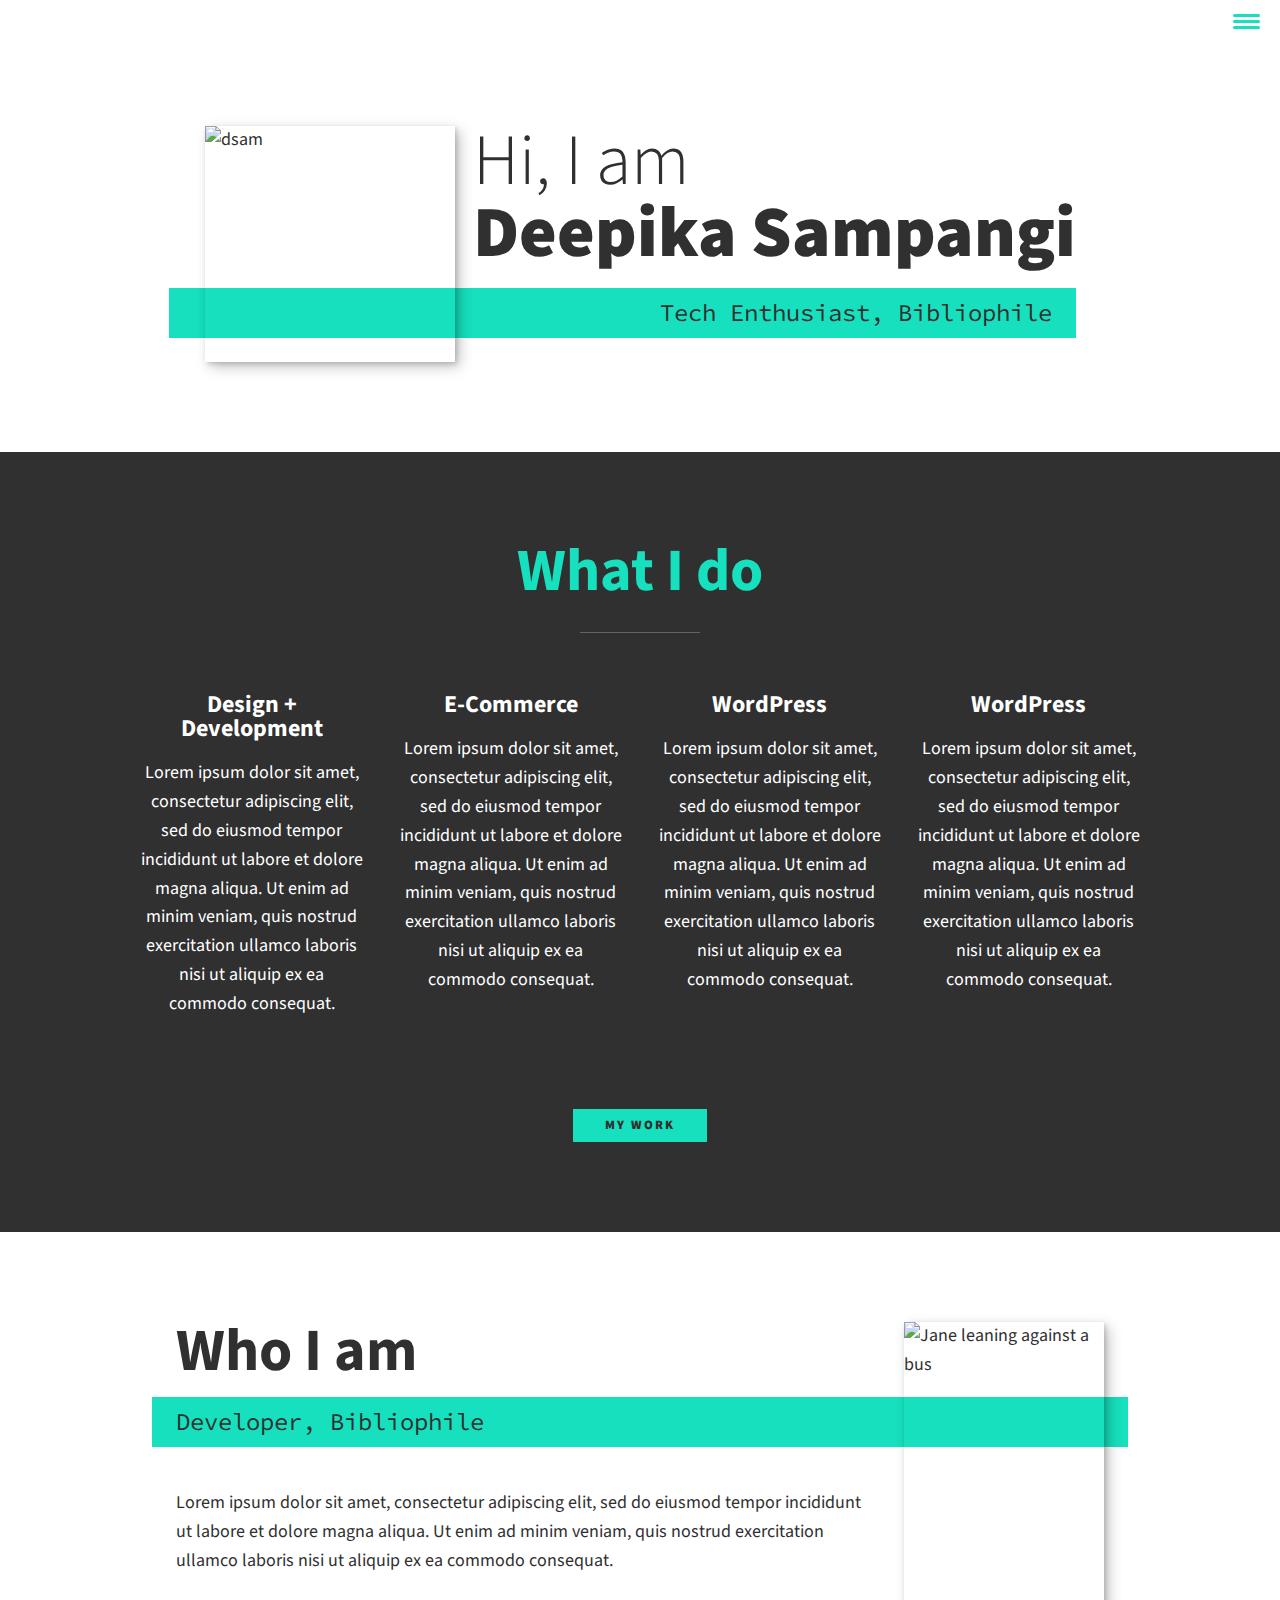
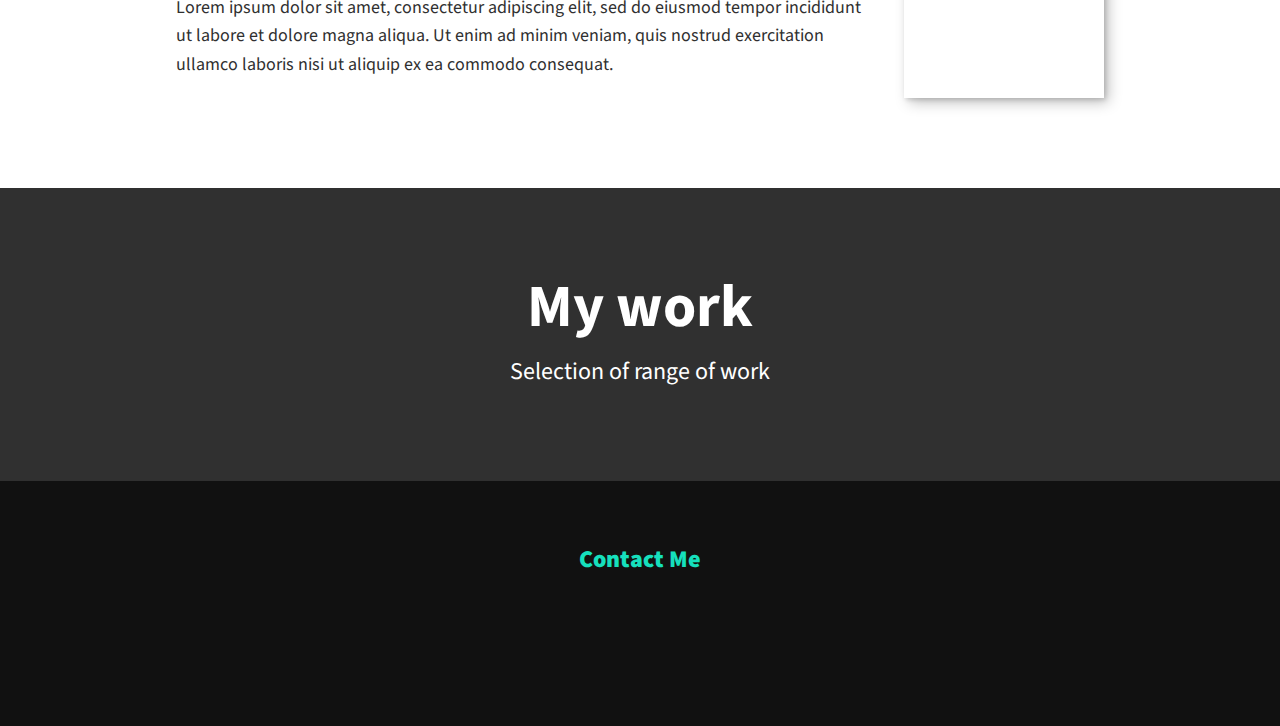
==== index.html @ e36e30cf "my-portfolio-setup" ====
<!DOCTYPE html>
<html lang="en">
    <head>
        <meta charset="UTF-8">
        <meta name="viewport" content="width=device-width, initial-scale=1.0">
        <title>DSAM Portfolio Website</title>
        <link rel="stylesheet" href="https://cdnjs.cloudflare.com/ajax/libs/normalize/7.0.0/normalize.min.css">
        <link rel="stylesheet" href="https://cdnjs.cloudflare.com/ajax/libs/font-awesome/5.11.2/css/all.css" integrity="sha256-46qynGAkLSFpVbEBog43gvNhfrOj+BmwXdxFgVK/Kvc=" crossorigin="anonymous" />  
        
        <!-- Update these with your own fonts -->
        <link href="https://fonts.googleapis.com/css?family=Source+Code+Pro:400,900|Source+Sans+Pro:300,900&display=swap" rel="stylesheet">
        
        <link rel="stylesheet" href="css/style.css">

    </head>
    <body>
        <header>
            <div class="logo">
                <img src="img/devjane.png" alt="">
            </div>
            <button class="nav-toggle" aria-label="toggle navigation">
                <span class="hamburger"></span>
            </button>
            <nav class="nav">
                <ul class="nav__list">
                    <li class="nav__item"><a href="#home" class="nav__link">Home</a></li>
                    <li class="nav__item"><a href="#services" class="nav__link">My Services</a></li>
                    <li class="nav__item"><a href="#about" class="nav__link">About me</a></li>
                    <li class="nav__item"><a href="#work" class="nav__link">My Work</a></li>
                </ul>
            </nav>
        </header>
        
        <!-- Introduction -->
        <section class="intro" id="home">
            <h1 class="section__title section__title--intro">
                Hi, I am <strong>Deepika Sampangi</strong>
            </h1>
            <p class="section__subtitle section__subtitle--intro">Tech Enthusiast, Bibliophile</p>
            <img src="img/dsam.jpg" alt="dsam" class="intro__img">
        </section>
        
        
        <!-- My services -->
        <section class="my-services" id="services">
            <h2 class="section__title section__title--services">What I do</h2>
            <div class="services">
                <div class="service">
                    <h3>Design + Development</h3>
                    <p>Lorem ipsum dolor sit amet, consectetur adipiscing elit, sed do eiusmod tempor incididunt ut labore et dolore magna aliqua. Ut enim ad minim veniam, quis nostrud exercitation ullamco laboris nisi ut aliquip ex ea commodo consequat.</p>
                </div> <!-- / service -->
                
                <div class="service">
                    <h3>E-Commerce</h3>
                    <p>Lorem ipsum dolor sit amet, consectetur adipiscing elit, sed do eiusmod tempor incididunt ut labore et dolore magna aliqua. Ut enim ad minim veniam, quis nostrud exercitation ullamco laboris nisi ut aliquip ex ea commodo consequat.</p>
                </div> <!-- / service -->
                
                <div class="service">
                    <h3>WordPress</h3>
                    <p>Lorem ipsum dolor sit amet, consectetur adipiscing elit, sed do eiusmod tempor incididunt ut labore et dolore magna aliqua. Ut enim ad minim veniam, quis nostrud exercitation ullamco laboris nisi ut aliquip ex ea commodo consequat.</p>
                </div> <!-- / service -->

                <div class="service">
                    <h3>WordPress</h3>
                    <p>Lorem ipsum dolor sit amet, consectetur adipiscing elit, sed do eiusmod tempor incididunt ut labore et dolore magna aliqua. Ut enim ad minim veniam, quis nostrud exercitation ullamco laboris nisi ut aliquip ex ea commodo consequat.</p>
                </div> <!-- / service -->
            </div> <!-- / services -->
            
            <a href="#work" class="btn">My Work</a>
        </section>
        
        
        <!-- About me -->
        <section class="about-me" id="about">
           <h2 class="section__title section__title--about">Who I am</h2>
           <p class="section__subtitle section__subtitle--about">Developer, Bibliophile</p>
           
           <div class="about-me__body">
               <p>Lorem ipsum dolor sit amet, consectetur adipiscing elit, sed do eiusmod tempor incididunt ut labore et dolore magna aliqua. Ut enim ad minim veniam, quis nostrud exercitation ullamco laboris nisi ut aliquip ex ea commodo consequat.</p>
               <p>Lorem ipsum dolor sit amet, consectetur adipiscing elit, sed do eiusmod tempor incididunt ut labore et dolore magna aliqua. Ut enim ad minim veniam, quis nostrud exercitation ullamco laboris nisi ut aliquip ex ea commodo consequat.</p>
           </div>
           
           <img src="img/dsam.jpg" alt="Jane leaning against a bus" class="about-me__img">
        </section>
        
        <!-- My Work -->
        <section class="my-work" id="work">
            <h2 class="section__title">My work</h2>
            <p class="section__subtitle">Selection of range of work</p>
            
            <div class="portfolio">
                <!-- Portfolio item 01 -->
                <a href="portfolio_item.html" class="portfolio__item">
                    <img src="img/work-1.jpg" alt="" class="portfolio__img">
                </a>
                
                <!-- Portfolio item 02 -->
                <a href="portfolio_item.html" class="portfolio__item">
                    <img src="img/work-2.jpg" alt="" class="portfolio__img">
                </a>
                
                <!-- Portfolio item 03 -->
                <a href="portfolio_item.html" class="portfolio__item">
                    <img src="img/work-3.jpg" alt="" class="portfolio__img">
                </a>
                
                <!-- Portfolio item 04 -->
                <a href="portfolio_item.html" class="portfolio__item">
                    <img src="img/work-4.jpg" alt="" class="portfolio__img">
                </a>
                
                <!-- Portfolio item 05 -->
                <a href="portfolio_item.html" class="portfolio__item">
                    <img src="img/work-5.jpg" alt="" class="portfolio__img">
                </a>
                
                <!-- Portfolio item 06 -->
                <a href="portfolio_item.html" class="portfolio__item">
                    <img src="img/work-6.jpg" alt="" class="portfolio__img">
                </a>
                
                </a>
            </div>
        </section>
        
        
        <!-- Footer -->
        <footer class="footer">
            <!-- replace with your own email address -->
            <div class="footer__link">Contact Me</div>
            <ul class="social-list">
                <li class="social-list__item"><a class="social-list__link" href="mailto:deepikasampangi@gmail.com"><i class="fab fa-google"></i></a></li>
                <li class="social-list__item"><a class="social-list__link" href="https://github.com/DeepikaSampangi"><i class="fab fa-github"></i></a></li>
                <li class="social-list__item"><a class="social-list__link" href="https://www.linkedin.com/in/deepikasampangi/"><i class="fab fa-linkedin"></i></a></li>
            </ul>
        </footer>

        <script src="js/index.js"></script>
        
    </body>
</html>
---- css/style.css ----
*,
*::before,
*::after {
  box-sizing: border-box;
}

/* Custom Properties, update these for your own design */

:root {
  --ff-primary: "Source Sans Pro", sans-serif;
  --ff-secondary: "Source Code Pro", monospace;

  --fw-reg: 300;
  --fw-bold: 900;

  --clr-light: #fff;
  --clr-dark: #303030;
  --clr-accent: #16e0bd;

  --fs-h1: 3rem;
  --fs-h2: 2.25rem;
  --fs-h3: 1.25rem;
  --fs-body: 1rem;

  --bs: 0.25em 0.25em 0.75em rgba(0, 0, 0, 0.25),
    0.125em 0.125em 0.25em rgba(0, 0, 0, 0.15);
}

@media (min-width: 800px) {
  :root {
    --fs-h1: 4.5rem;
    --fs-h2: 3.75rem;
    --fs-h3: 1.5rem;
    --fs-body: 1.125rem;
  }
}

/* General styles */

html {
  scroll-behavior: smooth;
}

body {
  background: var(--clr-light);
  color: var(--clr-dark);
  margin: 0;
  font-family: var(--ff-primary);
  font-size: var(--fs-body);
  line-height: 1.6;
}

section {
  padding: 5em 2em;
}

img {
  display: block;
  max-width: 100%;
}

strong {
  font-weight: var(--fw-bold);
}

:focus {
  outline: 3px solid var(--clr-accent);
  outline-offset: 3px;
}

/* Buttons */

.btn {
  display: inline-block;
  padding: 0.5em 2.5em;
  background: var(--clr-accent);
  color: var(--clr-dark);
  text-decoration: none;
  cursor: pointer;
  font-size: 0.8rem;
  text-transform: uppercase;
  letter-spacing: 2px;
  font-weight: var(--fw-bold);
  transition: transform 200ms ease-in-out;
}

.btn:hover {
  transform: scale(1.1);
}

/* Typography */

h1,
h2,
h3 {
  line-height: 1;
  margin: 0;
}

h1 {
  font-size: var(--fs-h1);
}
h2 {
  font-size: var(--fs-h2);
}
h3 {
  font-size: var(--fs-h3);
}

.section__title {
  margin-bottom: 0.25em;
}

.section__title--intro {
  font-weight: var(--fw-reg);
}

.section__title--intro strong {
  display: block;
}

.section__subtitle {
  margin: 0;
  font-size: var(--fs-h3);
}

.section__subtitle--intro,
.section__subtitle--about {
  background: var(--clr-accent);
  padding: 0.25em 1em;
  font-family: var(--ff-secondary);
  margin-bottom: 1em;
}

.section__subtitle--work {
  color: var(--clr-accent);
  font-weight: var(--fw-bold);
  margin-bottom: 2em;
}

/* header */

header {
  display: flex;
  justify-content: space-between;
  padding: 1em;
}
.logo {
  max-width: 150px;
}

.nav {
  position: fixed;
  background: var(--clr-dark);
  color: var(--clr-light);
  top: 0;
  bottom: 0;
  left: 0;
  right: 0;
  z-index: 100;

  transform: translateX(100%);
  transition: tranform 250ms cubic-bezier(0.5, 0, 0.5, 1);
}

.nav__list {
  list-style: none;
  display: flex;
  height: 100%;
  flex-direction: column;
  justify-content: space-evenly;
  align-items: center;
  margin: 0;
  padding: 0;
}

.nav__link {
  color: inherit;
  font-weight: var(--fw-bold);
  font-size: var(--fs-h3);
  text-decoration: none;
}

.nav__link:hover {
  color: var(--clr-accent);
}

.nav-toggle {
  padding: 0.5em;
  background: transparent;
  border: 0;
  cursor: pointer;
  position: absolute;
  right: 1em;
  top: 1em;
  z-index: 1000;
}

.nav-open .nav {
  transform: translateX(0);
}

.nav-open .nav-toggle {
  position: fixed;
}

.nav-open .hamburger {
  transform: rotate(0.625turn);
}

.nav-open .hamburger::before {
  transform: rotate(90deg) translateX(-6px);
}
.nav-open .hamburger::after {
  opacity: 0;
}

.hamburger {
  display: block;
  position: relative;
}
.hamburger,
.hamburger::before,
.hamburger::after {
  background: var(--clr-accent);
  width: 2em;
  height: 3px;
  border-radius: 1em;
  transition: transform 250ms ease-in-out;
}

.hamburger::before,
.hamburger::after {
  content: "";
  position: absolute;
  left: 0;
  right: 0;
}

.hamburger::before {
  top: 6px;
}
.hamburger::after {
  bottom: 6px;
}

/*  Intro section  */

.intro {
  position: relative;
}

.intro__img {
  box-shadow: var(--bs);
}

.section__subtitle--intro {
  display: inline-block;
}

@media (min-width: 600px) {
  .intro {
    display: grid;
    width: min-content;
    margin: 0 auto;
    grid-column-gap: 1em;
    grid-template-areas:
      "img title"
      "img subtitle";
    grid-template-columns: min-content max-content;
  }

  .intro__img {
    grid-area: img;
    min-width: 250px;
    position: relative;
    z-index: 2;
  }

  .section__subtitle--intro {
    align-self: start;
    grid-column: -1 / 1;
    grid-row: 2;
    text-align: right;
    position: relative;
    left: -1.5em;
    width: calc(100% + 1.5em);
  }
}

/*  My services section  */

.my-services {
  background-color: var(--clr-dark);
  background-image: url(../img/services-bg.jpg);
  background-size: cover;
  /* background-blend-mode: multiply; */
  color: var(--clr-light);
  text-align: center;
}

.section__title--services {
  color: var(--clr-accent);
  position: relative;
}

.section__title--services::after {
  content: "";
  display: block;
  width: 2em;
  height: 1px;
  margin: 0.5em auto 1em;
  background: var(--clr-light);
  opacity: 0.25;
}

.services {
  margin-bottom: 4em;
}

.service {
  max-width: 500px;
  margin: 0 auto;
}

@media (min-width: 800px) {
  .services {
    display: flex;
    max-width: 1000px;
    margin-left: auto;
    margin-right: auto;
  }

  .service + .service {
    margin-left: 2em;
  }
}

.about-me {
  max-width: 1000px;
  margin: 0 auto;
}

.about-me__img {
  box-shadow: var(--bs);
}

@media (min-width: 600px) {
  .about-me {
    display: grid;
    grid-template-columns: 1fr 200px;
    grid-template-areas:
      "title img"
      "subtitle img"
      "text img";
    grid-column-gap: 2em;
  }

  .section__title--about {
    grid-area: title;
  }

  .section__subtitle--about {
    grid-column: 1 / -1;
    grid-row: 2;
    position: relative;
    left: -1em;
    width: calc(100% + 2em);
    padding-left: 1em;
    padding-right: calc(200px + 4em);
  }

  .about-me__img {
    grid-area: img;
    position: relative;
    z-index: 2;
  }
}

/* My Work */

.my-work {
  background-color: var(--clr-dark);
  color: var(--clr-light);
  text-align: center;
}

.portfolio {
  display: grid;
  grid-template-columns: repeat(auto-fit, minmax(500px, 1fr));
}

.portfolio__item {
  background: var(--clr-accent);
  overflow: hidden;
}

.portfolio__img {
  transition: transform 750ms cubic-bezier(0.5, 0, 0.5, 1), opacity 250ms linear;
}

.portfolio__item:focus {
  position: relative;
  z-index: 2;
}

.portfolio__img:hover,
.portfolio__item:focus .portfolio_ {
  transform: scale(1.2);
  opacity: 0.5;
}

/* footer */
.footer {
  background: #111;
  color: var(--clr-accent);
  text-align: center;
  padding: 2.5em 0;
  font-size: var(--fs-h3);
}

.footer a {
  color: inherit;
  text-decoration: none;
}

.footer__link {
  font-weight: var(--fw-bold);
}

/* .footer__link:hover, */
.social-list__link:hover {
  opacity: 0.7;
}

/* .footer__link:hover {
  text-decoration: underline;
} */

.social-list {
  list-style: none;
  display: flex;
  justify-content: center;
  margin: 2em 0 0;
  padding: 0;
}

.social-list__item {
  margin: 0 0.5em;
}

.social-list__link {
  padding: 0.5em;
}

/*  Individual Portfolio Item styles*/

.portfolio-item-individual {
  padding: 0 2em 2em;
  max-width: 1000px;
  margin: 0 auto;
}

.portfolio-item-individual p {
  max-width: 600px;
  margin-left: auto;
  margin-right: auto;
}
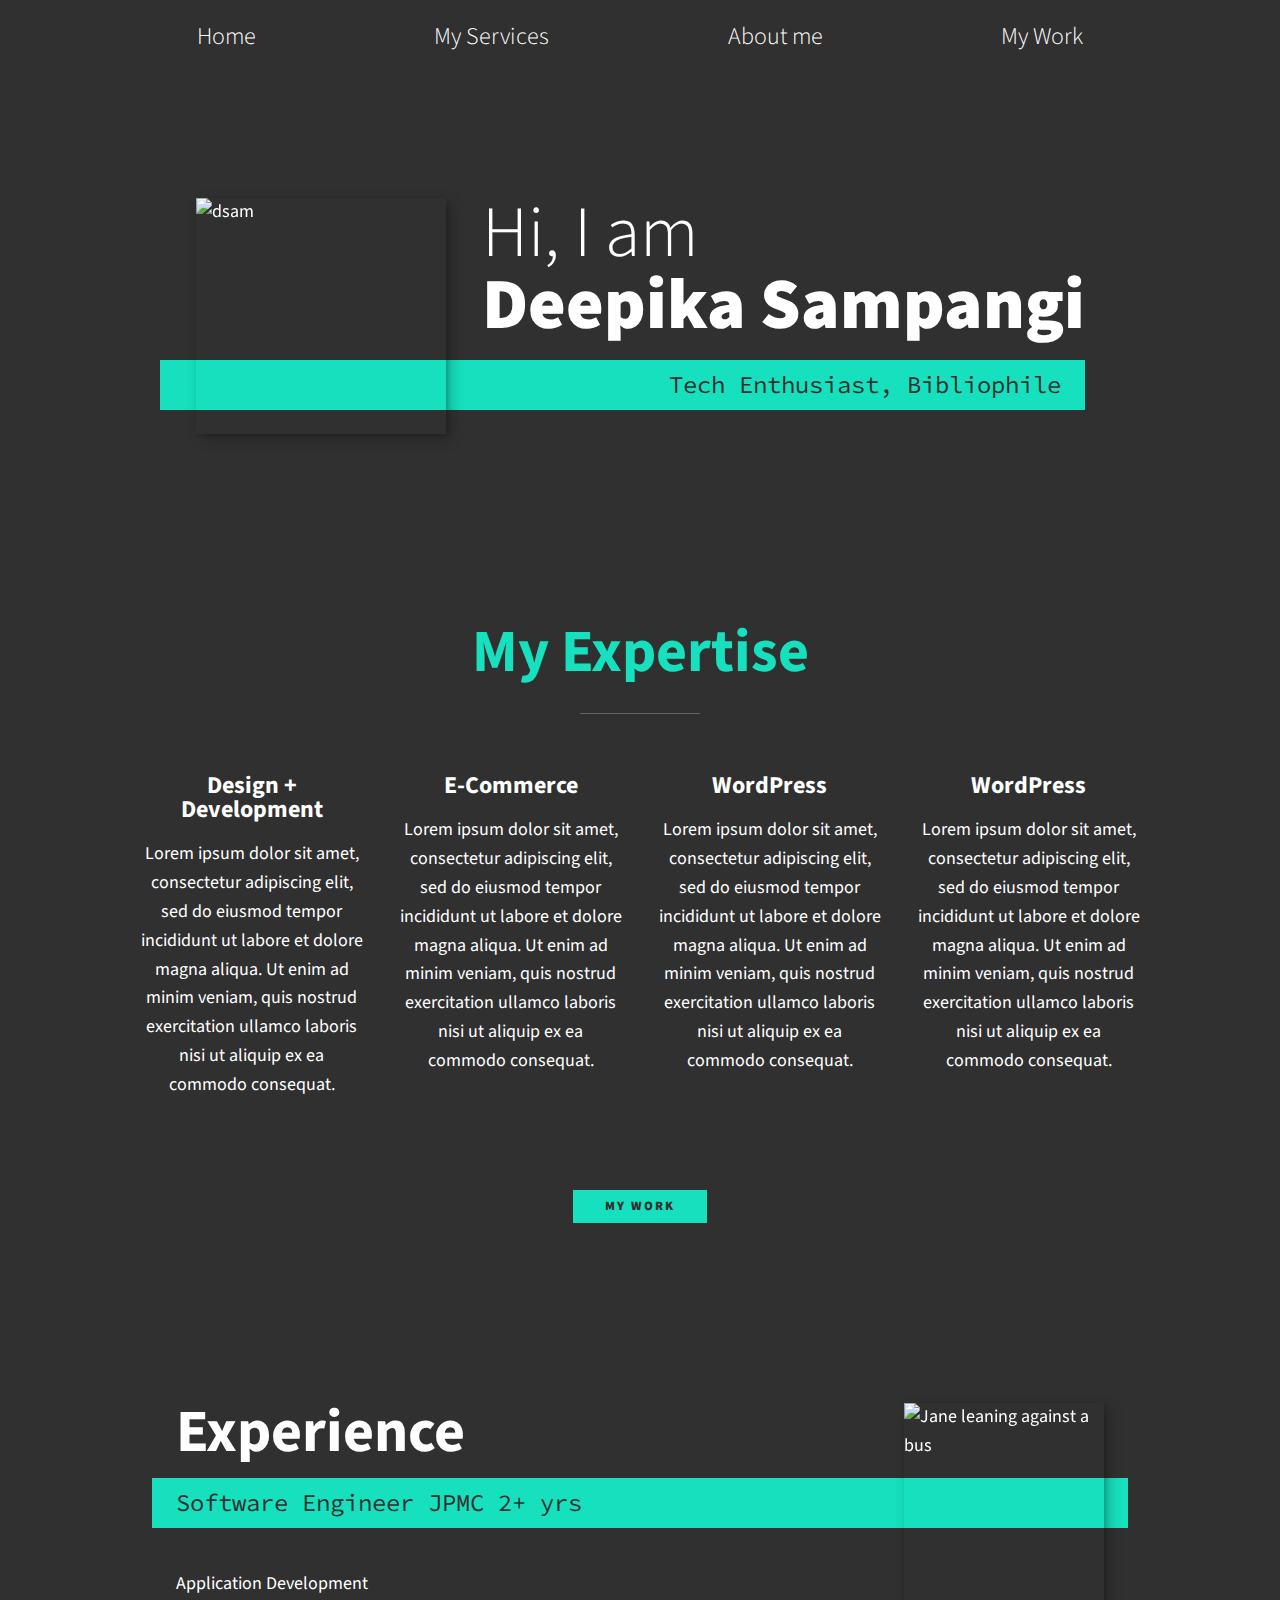
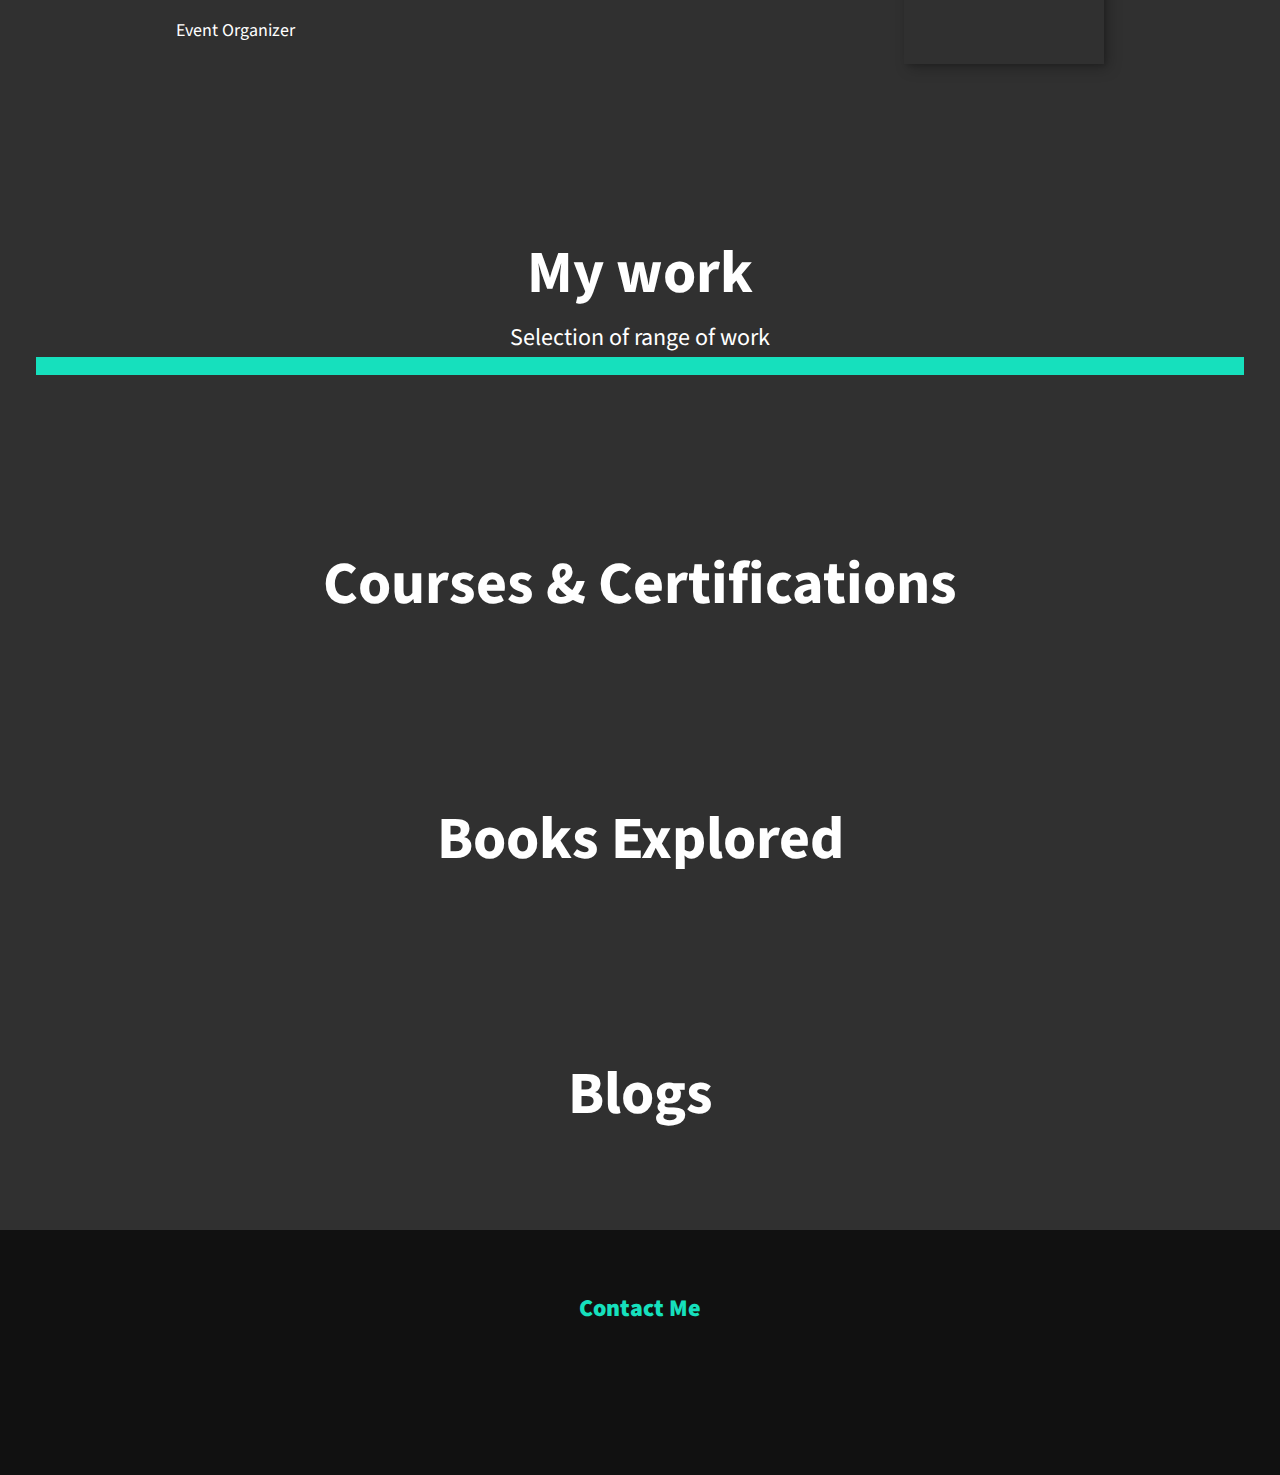
==== commit c5bf5a35: "header changes" ====
--- a/index.html
+++ b/index.html
@@ -15,12 +15,6 @@
     </head>
     <body>
         <header>
-            <div class="logo">
-                <img src="img/devjane.png" alt="">
-            </div>
-            <button class="nav-toggle" aria-label="toggle navigation">
-                <span class="hamburger"></span>
-            </button>
             <nav class="nav">
                 <ul class="nav__list">
                     <li class="nav__item"><a href="#home" class="nav__link">Home</a></li>
@@ -28,7 +22,8 @@
                     <li class="nav__item"><a href="#about" class="nav__link">About me</a></li>
                     <li class="nav__item"><a href="#work" class="nav__link">My Work</a></li>
                 </ul>
-            </nav>
+            </nav>     
+
         </header>
         
         <!-- Introduction -->
@@ -43,7 +38,7 @@
         
         <!-- My services -->
         <section class="my-services" id="services">
-            <h2 class="section__title section__title--services">What I do</h2>
+            <h2 class="section__title section__title--services">My Expertise</h2>
             <div class="services">
                 <div class="service">
                     <h3>Design + Development</h3>
@@ -72,16 +67,18 @@
         
         <!-- About me -->
         <section class="about-me" id="about">
-           <h2 class="section__title section__title--about">Who I am</h2>
-           <p class="section__subtitle section__subtitle--about">Developer, Bibliophile</p>
+           <h2 class="section__title section__title--about">Experience</h2>
+           <p class="section__subtitle section__subtitle--about">Software Engineer JPMC 2+ yrs</p>
            
            <div class="about-me__body">
-               <p>Lorem ipsum dolor sit amet, consectetur adipiscing elit, sed do eiusmod tempor incididunt ut labore et dolore magna aliqua. Ut enim ad minim veniam, quis nostrud exercitation ullamco laboris nisi ut aliquip ex ea commodo consequat.</p>
-               <p>Lorem ipsum dolor sit amet, consectetur adipiscing elit, sed do eiusmod tempor incididunt ut labore et dolore magna aliqua. Ut enim ad minim veniam, quis nostrud exercitation ullamco laboris nisi ut aliquip ex ea commodo consequat.</p>
+               <p>Application Development</p>
+               <p>Event Organizer</p>
            </div>
            
            <img src="img/dsam.jpg" alt="Jane leaning against a bus" class="about-me__img">
+           
         </section>
+        
         
         <!-- My Work -->
         <section class="my-work" id="work">
@@ -91,36 +88,39 @@
             <div class="portfolio">
                 <!-- Portfolio item 01 -->
                 <a href="portfolio_item.html" class="portfolio__item">
-                    <img src="img/work-1.jpg" alt="" class="portfolio__img">
+                    <img src="img/work-5.jpg" alt="" class="portfolio__img">
                 </a>
                 
                 <!-- Portfolio item 02 -->
                 <a href="portfolio_item.html" class="portfolio__item">
-                    <img src="img/work-2.jpg" alt="" class="portfolio__img">
+                    <img src="img/work-5.jpg" alt="" class="portfolio__img">
                 </a>
                 
                 <!-- Portfolio item 03 -->
                 <a href="portfolio_item.html" class="portfolio__item">
-                    <img src="img/work-3.jpg" alt="" class="portfolio__img">
-                </a>
-                
-                <!-- Portfolio item 04 -->
-                <a href="portfolio_item.html" class="portfolio__item">
-                    <img src="img/work-4.jpg" alt="" class="portfolio__img">
-                </a>
-                
-                <!-- Portfolio item 05 -->
-                <a href="portfolio_item.html" class="portfolio__item">
                     <img src="img/work-5.jpg" alt="" class="portfolio__img">
-                </a>
-                
-                <!-- Portfolio item 06 -->
-                <a href="portfolio_item.html" class="portfolio__item">
-                    <img src="img/work-6.jpg" alt="" class="portfolio__img">
                 </a>
                 
                 </a>
             </div>
+        </section>
+
+        <!-- Courses and Certifications -->
+        <section class="my-certs" id="certs">
+            <h2 class="section__title">Courses & Certifications</h2>
+
+        </section>
+
+        <!-- My Books -->
+        <section class="my-books" id="books">
+            <h2 class="section__title">Books Explored</h2>
+
+        </section>
+
+        <!-- Blog Posts -->
+        <section class="my-blogs" id="blogs">
+            <h2 class="section__title">Blogs</h2>
+
         </section>
         
         
--- a/css/style.css
+++ b/css/style.css
@@ -42,7 +42,7 @@
 }
 
 body {
-  background: var(--clr-light);
+  background: var(--clr-dark);
   color: var(--clr-dark);
   margin: 0;
   font-family: var(--ff-primary);
@@ -139,15 +139,11 @@
 }
 
 /* header */
-
 header {
   display: flex;
   justify-content: space-between;
   padding: 1em;
 }
-.logo {
-  max-width: 150px;
-}
 
 .nav {
   position: fixed;
@@ -157,97 +153,37 @@
   bottom: 0;
   left: 0;
   right: 0;
-  z-index: 100;
-
-  transform: translateX(100%);
-  transition: tranform 250ms cubic-bezier(0.5, 0, 0.5, 1);
+  height: fit-content;
 }
 
 .nav__list {
+  position: sticky;
   list-style: none;
   display: flex;
   height: 100%;
-  flex-direction: column;
+  flex-direction: row;
   justify-content: space-evenly;
   align-items: center;
   margin: 0;
-  padding: 0;
+  padding: 1em;
 }
 
 .nav__link {
-  color: inherit;
-  font-weight: var(--fw-bold);
+  font-weight: var(--fw-reg);
   font-size: var(--fs-h3);
   text-decoration: none;
+  color: var(--clr-light);
 }
 
 .nav__link:hover {
   color: var(--clr-accent);
 }
 
-.nav-toggle {
-  padding: 0.5em;
-  background: transparent;
-  border: 0;
-  cursor: pointer;
-  position: absolute;
-  right: 1em;
-  top: 1em;
-  z-index: 1000;
-}
-
-.nav-open .nav {
-  transform: translateX(0);
-}
-
-.nav-open .nav-toggle {
-  position: fixed;
-}
-
-.nav-open .hamburger {
-  transform: rotate(0.625turn);
-}
-
-.nav-open .hamburger::before {
-  transform: rotate(90deg) translateX(-6px);
-}
-.nav-open .hamburger::after {
-  opacity: 0;
-}
-
-.hamburger {
-  display: block;
-  position: relative;
-}
-.hamburger,
-.hamburger::before,
-.hamburger::after {
-  background: var(--clr-accent);
-  width: 2em;
-  height: 3px;
-  border-radius: 1em;
-  transition: transform 250ms ease-in-out;
-}
-
-.hamburger::before,
-.hamburger::after {
-  content: "";
-  position: absolute;
-  left: 0;
-  right: 0;
-}
-
-.hamburger::before {
-  top: 6px;
-}
-.hamburger::after {
-  bottom: 6px;
-}
-
 /*  Intro section  */
 
 .intro {
   position: relative;
+  color: var(--clr-light);
 }
 
 .intro__img {
@@ -256,14 +192,15 @@
 
 .section__subtitle--intro {
   display: inline-block;
+  color: var(--clr-dark);
 }
 
 @media (min-width: 600px) {
   .intro {
     display: grid;
     width: min-content;
-    margin: 0 auto;
-    grid-column-gap: 1em;
+    margin: 4em auto 0.5em;
+    grid-column-gap: 2em;
     grid-template-areas:
       "img title"
       "img subtitle";
@@ -354,6 +291,7 @@
       "subtitle img"
       "text img";
     grid-column-gap: 2em;
+    color: var(--clr-light);
   }
 
   .section__title--about {
@@ -368,6 +306,7 @@
     width: calc(100% + 2em);
     padding-left: 1em;
     padding-right: calc(200px + 4em);
+    color: var(--clr-dark);
   }
 
   .about-me__img {
@@ -387,12 +326,13 @@
 
 .portfolio {
   display: grid;
-  grid-template-columns: repeat(auto-fit, minmax(500px, 1fr));
+  grid-template-columns: repeat(auto-fit, minmax(400px, 2fr));
 }
 
 .portfolio__item {
   background: var(--clr-accent);
   overflow: hidden;
+  padding: 0.5em;
 }
 
 .portfolio__img {
@@ -408,6 +348,30 @@
 .portfolio__item:focus .portfolio_ {
   transform: scale(1.2);
   opacity: 0.5;
+}
+
+/* Courses and Certs section */
+
+.my-certs {
+  background-color: var(--clr-dark);
+  color: var(--clr-light);
+  text-align: center;
+}
+
+/* Books Section */
+
+.my-books {
+  background-color: var(--clr-dark);
+  color: var(--clr-light);
+  text-align: center;
+}
+
+/* Blog Section */
+
+.my-blogs {
+  background-color: var(--clr-dark);
+  color: var(--clr-light);
+  text-align: center;
 }
 
 /* footer */
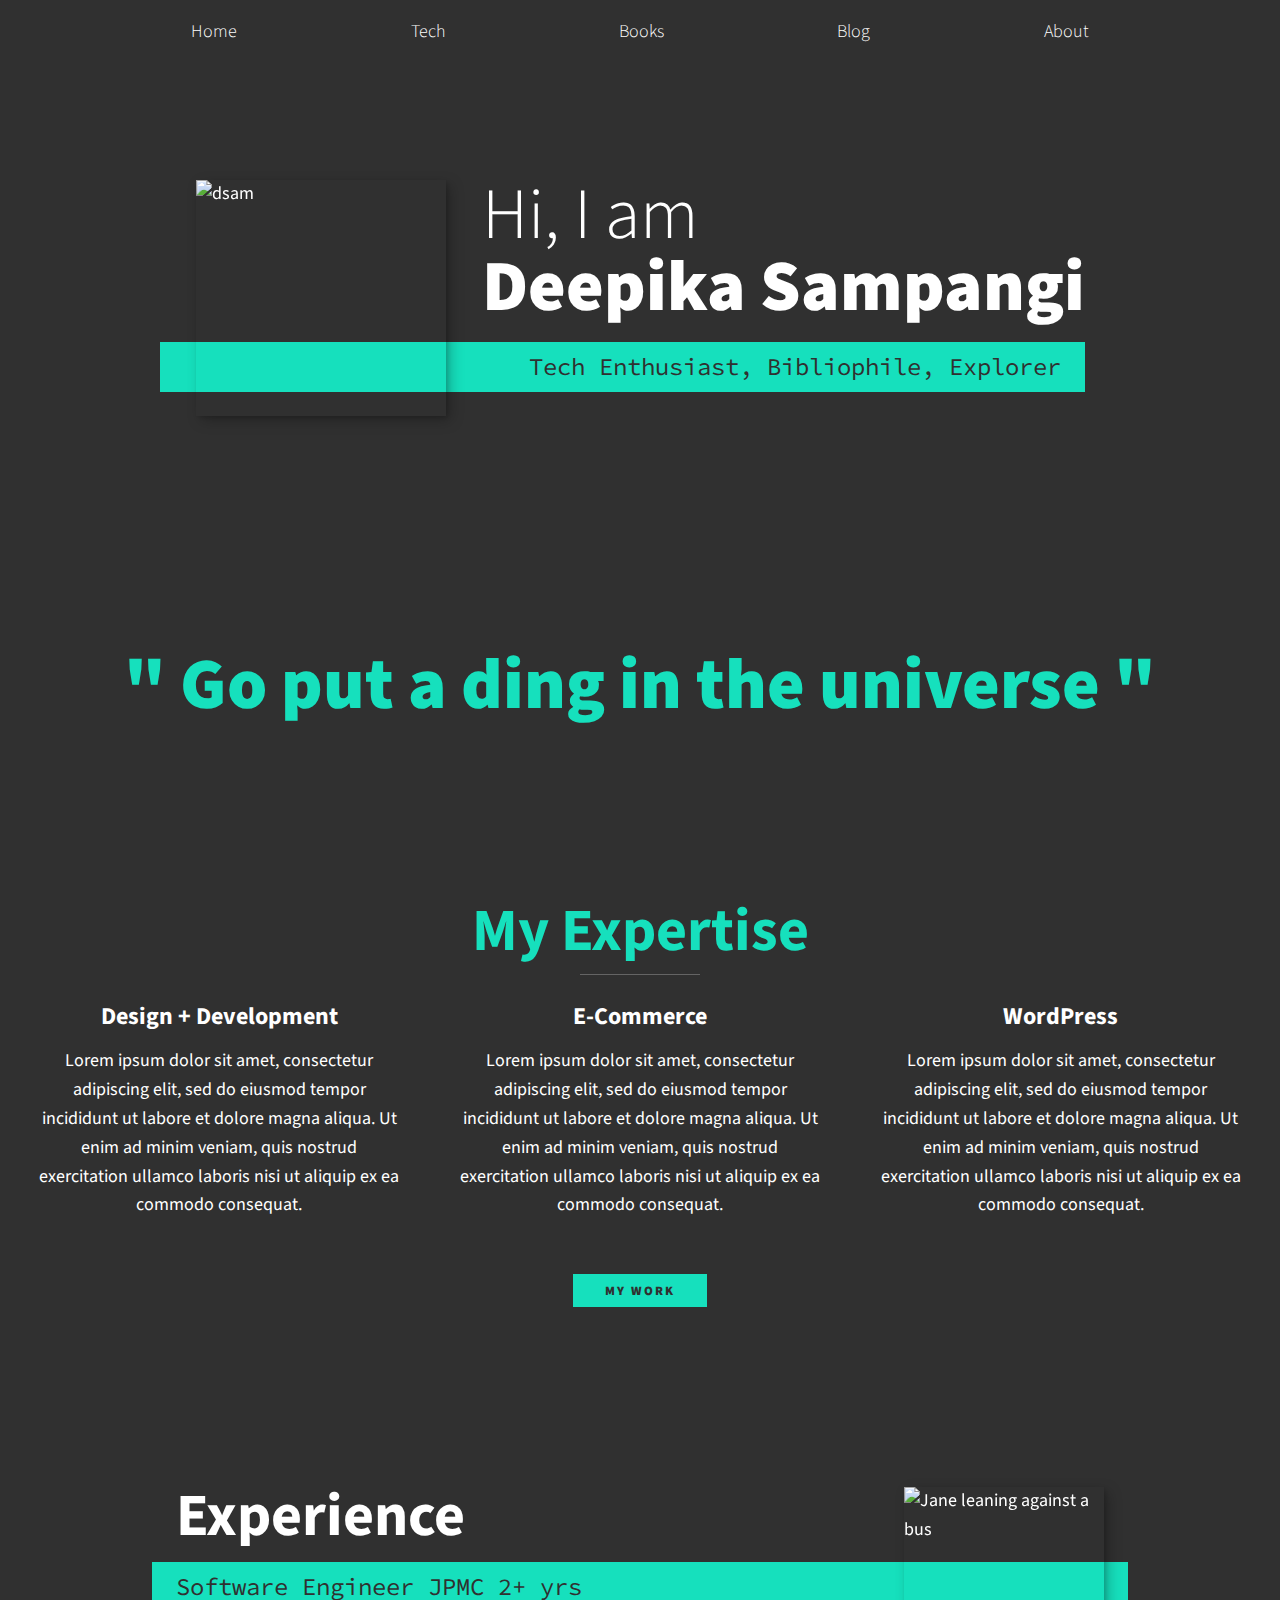
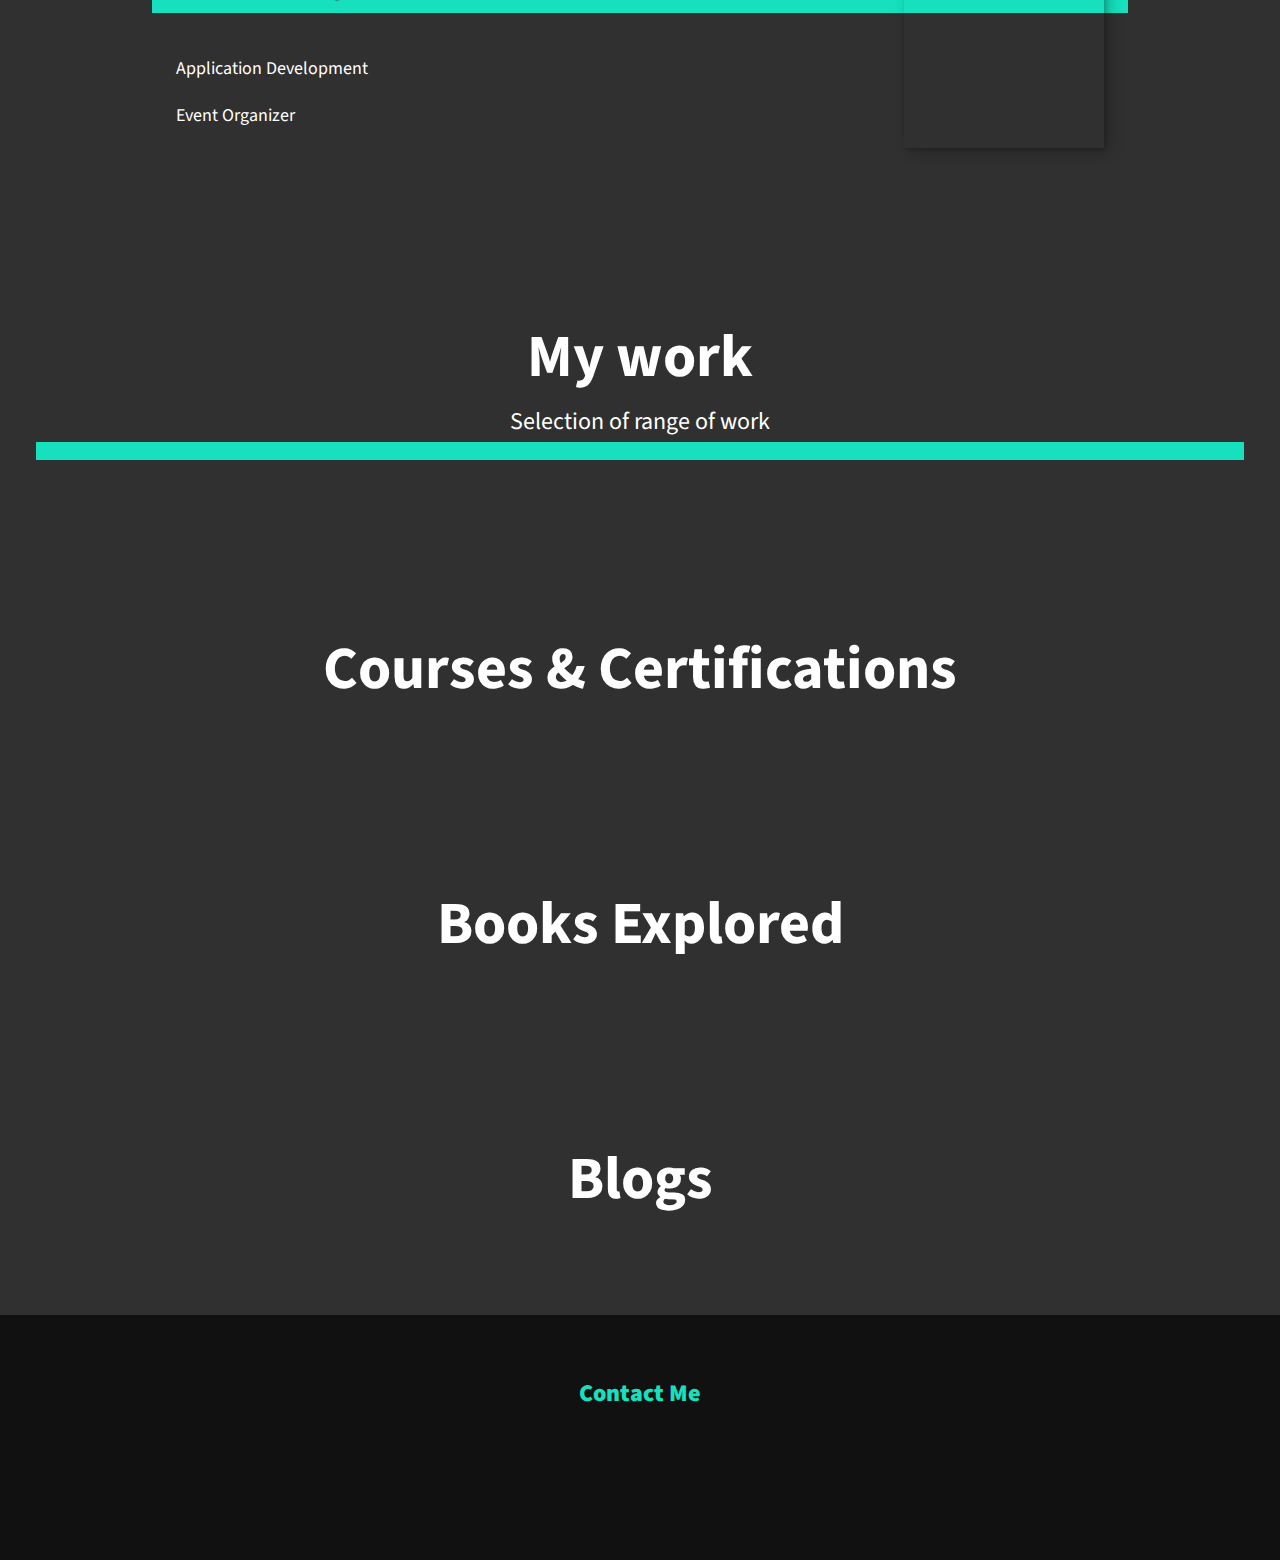
==== commit 6ca38219: "changes to alignment" ====
--- a/index.html
+++ b/index.html
@@ -18,9 +18,10 @@
             <nav class="nav">
                 <ul class="nav__list">
                     <li class="nav__item"><a href="#home" class="nav__link">Home</a></li>
-                    <li class="nav__item"><a href="#services" class="nav__link">My Services</a></li>
-                    <li class="nav__item"><a href="#about" class="nav__link">About me</a></li>
-                    <li class="nav__item"><a href="#work" class="nav__link">My Work</a></li>
+                    <li class="nav__item"><a href="#services" class="nav__link">Tech</a></li>
+                    <li class="nav__item"><a href="#books" class="nav__link">Books</a></li>
+                    <li class="nav__item"><a href="#blog" class="nav__link">Blog</a></li>
+                    <li class="nav__item"><a href="#about" class="nav__link">About</a></li>
                 </ul>
             </nav>     
 
@@ -31,10 +32,16 @@
             <h1 class="section__title section__title--intro">
                 Hi, I am <strong>Deepika Sampangi</strong>
             </h1>
-            <p class="section__subtitle section__subtitle--intro">Tech Enthusiast, Bibliophile</p>
+            
+            <p class="section__subtitle section__subtitle--intro">Tech Enthusiast, Bibliophile, Explorer</p>
             <img src="img/dsam.jpg" alt="dsam" class="intro__img">
         </section>
         
+        <section class="quote" id="quote">
+            <div class="quote">
+                <h1 class="section_quote section__quote--intro"><strong>"  Go put a ding in the universe  "</strong></h1>
+            </div>
+        </section>
         
         <!-- My services -->
         <section class="my-services" id="services">
@@ -55,10 +62,6 @@
                     <p>Lorem ipsum dolor sit amet, consectetur adipiscing elit, sed do eiusmod tempor incididunt ut labore et dolore magna aliqua. Ut enim ad minim veniam, quis nostrud exercitation ullamco laboris nisi ut aliquip ex ea commodo consequat.</p>
                 </div> <!-- / service -->
 
-                <div class="service">
-                    <h3>WordPress</h3>
-                    <p>Lorem ipsum dolor sit amet, consectetur adipiscing elit, sed do eiusmod tempor incididunt ut labore et dolore magna aliqua. Ut enim ad minim veniam, quis nostrud exercitation ullamco laboris nisi ut aliquip ex ea commodo consequat.</p>
-                </div> <!-- / service -->
             </div> <!-- / services -->
             
             <a href="#work" class="btn">My Work</a>
--- a/css/style.css
+++ b/css/style.css
@@ -132,6 +132,12 @@
   margin-bottom: 1em;
 }
 
+.section__quote--intro {
+  color: var(--clr-accent);
+  font-family: var(--ff-primary);
+  text-align: center;
+}
+
 .section__subtitle--work {
   color: var(--clr-accent);
   font-weight: var(--fw-bold);
@@ -170,7 +176,6 @@
 
 .nav__link {
   font-weight: var(--fw-reg);
-  font-size: var(--fs-h3);
   text-decoration: none;
   color: var(--clr-light);
 }
@@ -195,11 +200,11 @@
   color: var(--clr-dark);
 }
 
-@media (min-width: 600px) {
+@media (min-width: 500px) {
   .intro {
     display: grid;
     width: min-content;
-    margin: 4em auto 0.5em;
+    margin: 3em auto;
     grid-column-gap: 2em;
     grid-template-areas:
       "img title"
@@ -246,13 +251,13 @@
   display: block;
   width: 2em;
   height: 1px;
-  margin: 0.5em auto 1em;
+  margin: 0.2em auto 0.5em;
   background: var(--clr-light);
   opacity: 0.25;
 }
 
 .services {
-  margin-bottom: 4em;
+  margin-bottom: 2em;
 }
 
 .service {
@@ -263,13 +268,13 @@
 @media (min-width: 800px) {
   .services {
     display: flex;
-    max-width: 1000px;
+    max-width: 2000px;
     margin-left: auto;
     margin-right: auto;
   }
 
   .service + .service {
-    margin-left: 2em;
+    margin-left: 3em;
   }
 }
 
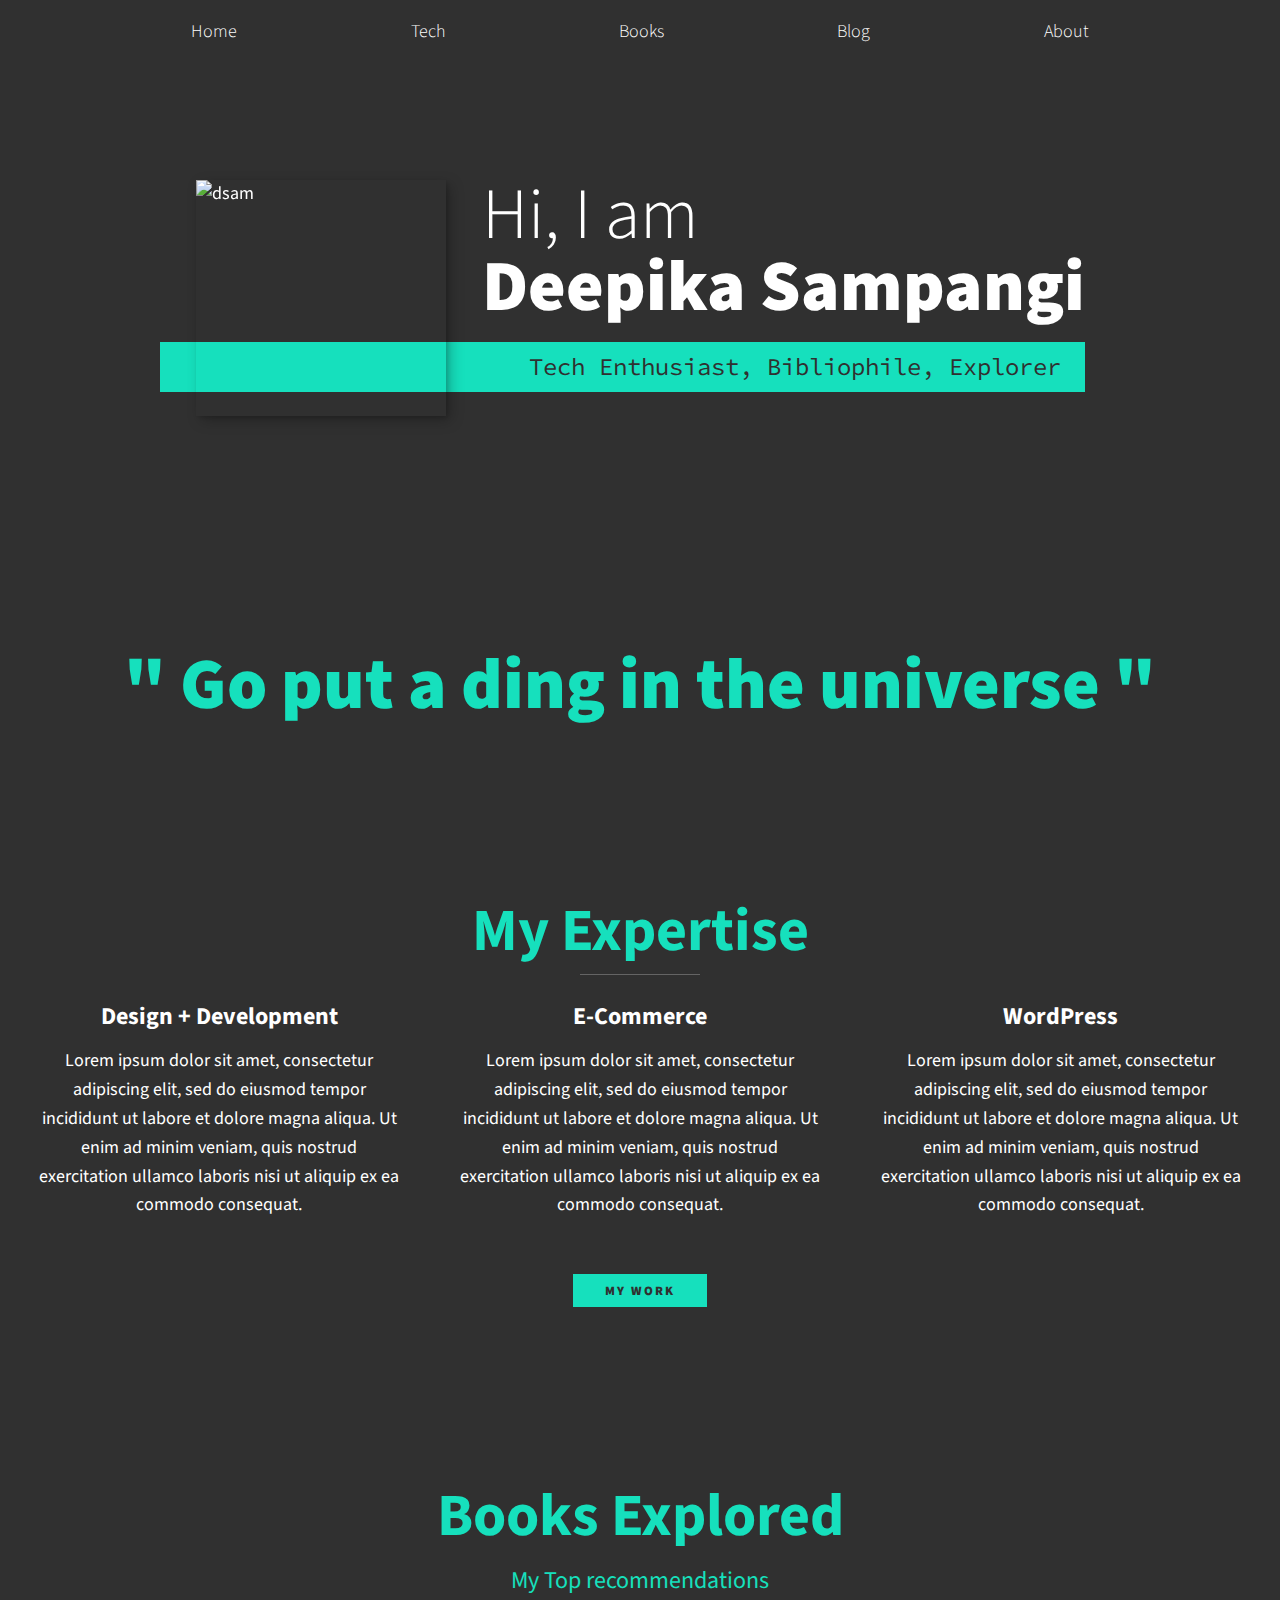
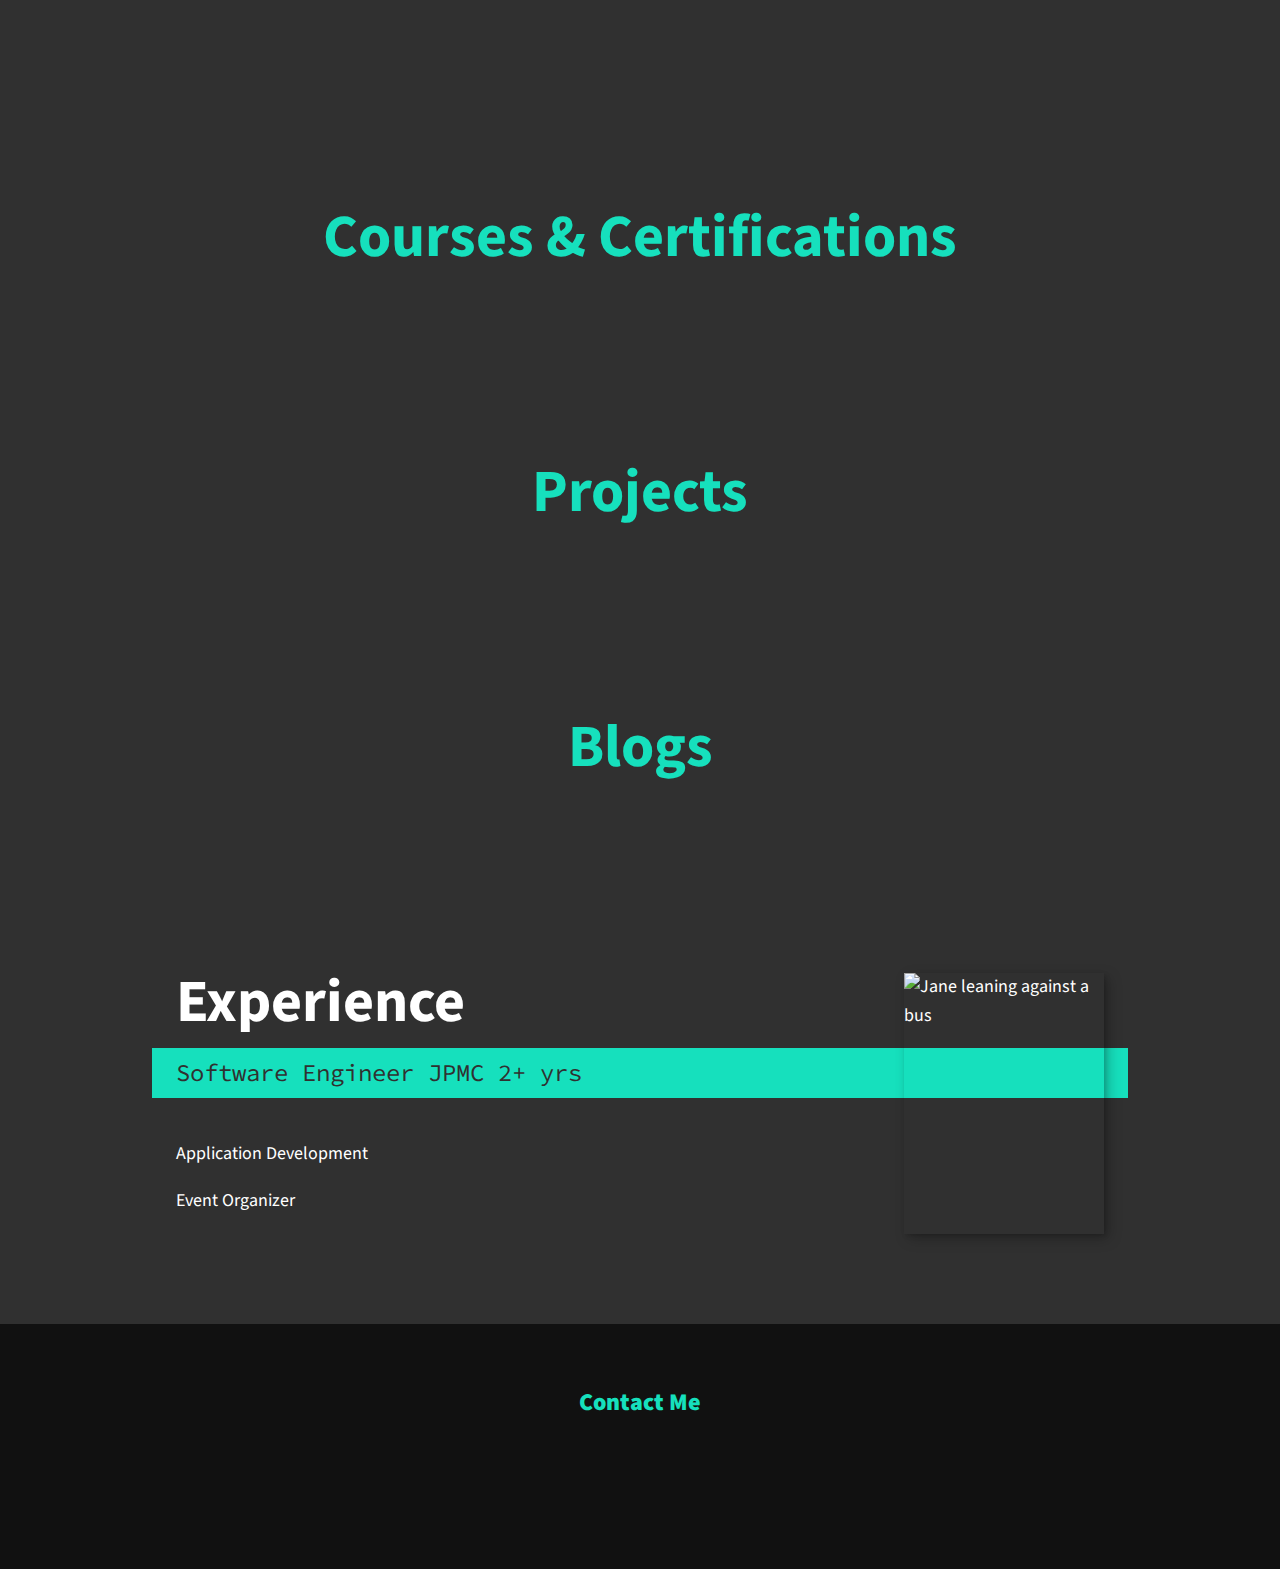
==== commit 42dff7ff: "changes in sections" ====
--- a/index.html
+++ b/index.html
@@ -68,40 +68,31 @@
         </section>
         
         
-        <!-- About me -->
-        <section class="about-me" id="about">
-           <h2 class="section__title section__title--about">Experience</h2>
-           <p class="section__subtitle section__subtitle--about">Software Engineer JPMC 2+ yrs</p>
-           
-           <div class="about-me__body">
-               <p>Application Development</p>
-               <p>Event Organizer</p>
-           </div>
-           
-           <img src="img/dsam.jpg" alt="Jane leaning against a bus" class="about-me__img">
-           
-        </section>
-        
         
         <!-- My Work -->
         <section class="my-work" id="work">
-            <h2 class="section__title">My work</h2>
-            <p class="section__subtitle">Selection of range of work</p>
+            <h2 class="section__title">Books Explored</h2>
+            <p class="section__subtitle">My Top recommendations</p>
             
             <div class="portfolio">
                 <!-- Portfolio item 01 -->
                 <a href="portfolio_item.html" class="portfolio__item">
-                    <img src="img/work-5.jpg" alt="" class="portfolio__img">
+                    <img src="img/SteveJobs.jpg" alt="" class="portfolio__img">
                 </a>
                 
                 <!-- Portfolio item 02 -->
                 <a href="portfolio_item.html" class="portfolio__item">
-                    <img src="img/work-5.jpg" alt="" class="portfolio__img">
+                    <img src="img/ThinkLikeAMonk.jpg" alt="" class="portfolio__img">
                 </a>
                 
                 <!-- Portfolio item 03 -->
                 <a href="portfolio_item.html" class="portfolio__item">
-                    <img src="img/work-5.jpg" alt="" class="portfolio__img">
+                    <img src="img/The5AMClub.jpg" alt="" class="portfolio__img">
+                </a>
+
+                <!-- Portfolio item 04 -->
+                <a href="portfolio_item.html" class="portfolio__item">
+                    <img src="img/work-2.jpg" alt="" class="portfolio__img">
                 </a>
                 
                 </a>
@@ -116,16 +107,32 @@
 
         <!-- My Books -->
         <section class="my-books" id="books">
-            <h2 class="section__title">Books Explored</h2>
+            <h2 class="section__title">Projects</h2>
+                <div class=card-columns>
 
+
+                </div>
         </section>
 
         <!-- Blog Posts -->
         <section class="my-blogs" id="blogs">
             <h2 class="section__title">Blogs</h2>
-
+            
         </section>
         
+        <!-- About me -->
+        <section class="about-me" id="about">
+            <h2 class="section__title section__title--about">Experience</h2>
+            <p class="section__subtitle section__subtitle--about">Software Engineer JPMC 2+ yrs</p>
+            
+            <div class="about-me__body">
+                <p>Application Development</p>
+                <p>Event Organizer</p>
+            </div>
+            
+            <img src="img/dsam.jpg" alt="Jane leaning against a bus" class="about-me__img">
+            
+         </section>
         
         <!-- Footer -->
         <footer class="footer">
--- a/css/style.css
+++ b/css/style.css
@@ -325,19 +325,19 @@
 
 .my-work {
   background-color: var(--clr-dark);
-  color: var(--clr-light);
+  color: var(--clr-accent);
   text-align: center;
 }
 
 .portfolio {
   display: grid;
-  grid-template-columns: repeat(auto-fit, minmax(400px, 2fr));
+  grid-template-columns: repeat(auto-fit, minmax(150px, 1fr));
 }
 
 .portfolio__item {
-  background: var(--clr-accent);
+  background: var(--clr-dark);
   overflow: hidden;
-  padding: 0.5em;
+  padding: 0.75em;
 }
 
 .portfolio__img {
@@ -359,7 +359,7 @@
 
 .my-certs {
   background-color: var(--clr-dark);
-  color: var(--clr-light);
+  color: var(--clr-accent);
   text-align: center;
 }
 
@@ -367,7 +367,7 @@
 
 .my-books {
   background-color: var(--clr-dark);
-  color: var(--clr-light);
+  color: var(--clr-accent);
   text-align: center;
 }
 
@@ -375,7 +375,7 @@
 
 .my-blogs {
   background-color: var(--clr-dark);
-  color: var(--clr-light);
+  color: var(--clr-accent);
   text-align: center;
 }
 
